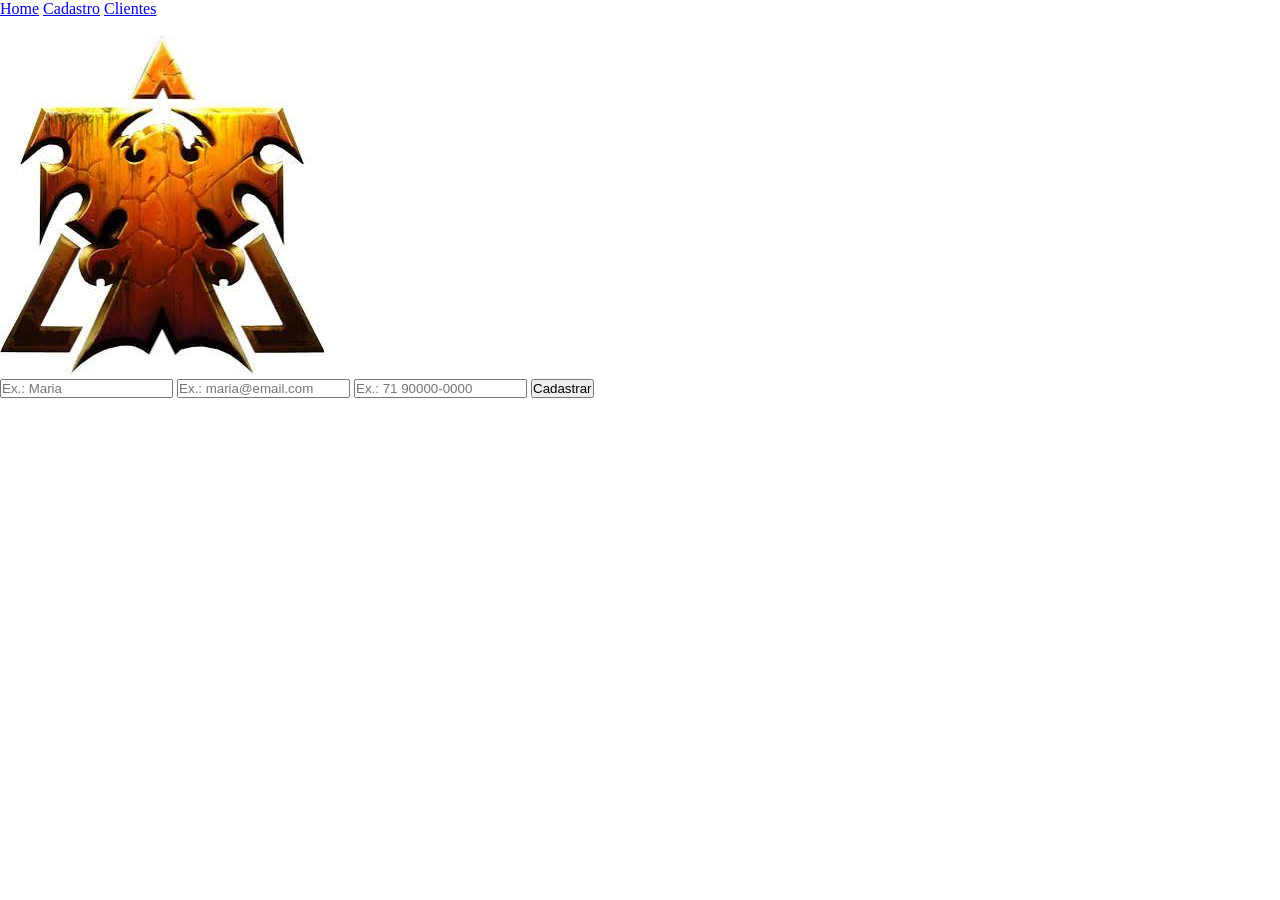
==== cadastro.html @ f827377e "meio da aula" ====
<!DOCTYPE html>
<html lang="pt">
<head>
    <meta charset="UTF-8">
    <meta name="viewport" content="width=device-width, initial-scale=1.0">
    <title>Cadastro de clientes</title>
    <link rel="stylesheet" href="cadastro.css">
</head>
<body class="pagina-cadastro">
    <nav class="menu-navegacao">
        <a href="index.html">Home</a>
        <a href="cadastro.html">Cadastro</a>
        <a href="clientes.html">Clientes</a>
        
    </nav>
    <br>
    <main class="conteudo-principal">
        <img src="assets/logo.png" alt="logo da empresa">
        <form id="formulario-cadastro">
            <input type="text" id="nome" placeholder="Ex.: Maria" required>
            <input type="email" id="email" placeholder="Ex.: maria@email.com" required>
            <input type="tel" id="telefone" placeholder="Ex.: 71 90000-0000" required>
            
            <button type="button" onclick="funcaocadastrarcliente()">Cadastrar</button>
        </form>

    </main>


    <script src="cadastro.js"></script>
</body>
</html>
---- cadastro.css ----
* {
    margin: 0;
    padding: 0;
    box-sizing: border-box;
}
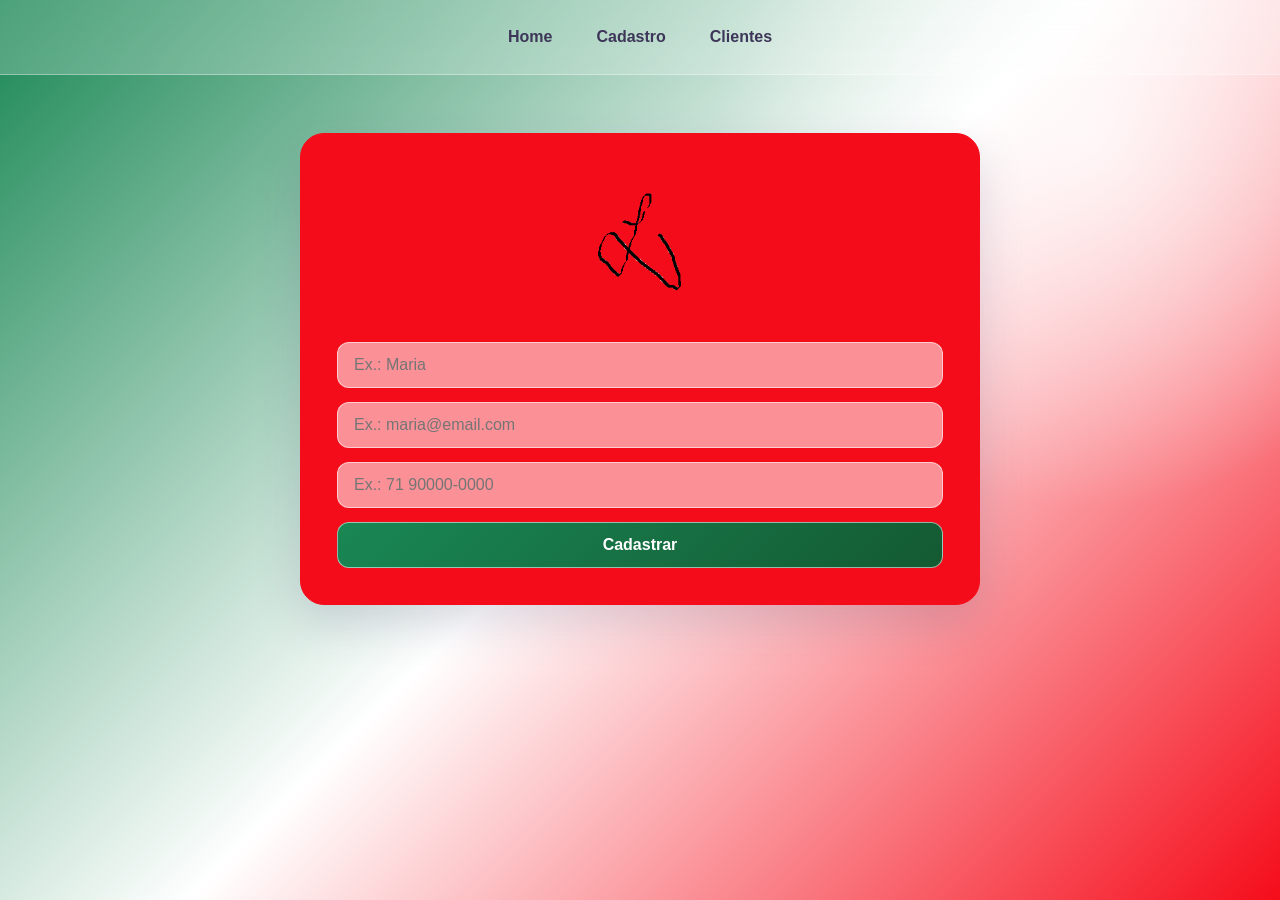
==== commit 50a30bfe: "meio da aula" ====
--- a/cadastro.html
+++ b/cadastro.html
@@ -15,7 +15,7 @@
     </nav>
     <br>
     <main class="conteudo-principal">
-        <img src="assets/logo.png" alt="logo da empresa">
+        <img src="assets/logotop.png" alt="logo da empresa" class="logo">
         <form id="formulario-cadastro">
             <input type="text" id="nome" placeholder="Ex.: Maria" required>
             <input type="email" id="email" placeholder="Ex.: maria@email.com" required>
--- a/cadastro.css
+++ b/cadastro.css
@@ -4,3 +4,78 @@
     box-sizing: border-box;
 }
 
+body {
+    min-height: 100vh;
+    font-family: "Segoe UI", Arial, sans-serif;
+    color: #145a32;
+    background:
+        radial-gradient(circle at 85% 15%, rgba(255, 255, 255, 0.75), transparent 28%),
+        linear-gradient(135deg, #198754 0%, #ffffff 50%, #F50C1A 100%);
+    background-attachment: fixed;
+}
+
+.menu-navegacao {
+    display: flex;
+    justify-content: center;
+    gap: 12px;
+    padding: 18px;
+    background: rgba(255, 255, 255, 0.22);
+    border-bottom: 1px solid rgba(255, 255, 255, 0.35);
+    backdrop-filter: blur(12px);
+}
+
+.menu-navegacao a {
+    color: #3d3658;
+    text-decoration: none;
+    font-weight: 600;
+    padding: 10px 16px;
+    border-radius: 999px;
+}
+
+.menu-navegacao a:hover {
+    background: rgba(255, 255, 255, 0.45);
+}
+
+.conteudo-principal {
+    width: min(680px, 90%);
+    margin: 40px auto;
+    padding: 36px;
+    text-align: center;
+    background: #F50C1A;
+    border: 1px solid #F50C1A;
+    color: white;
+    border-radius: 24px;
+    box-shadow: 0 18px 45px rgba(74, 67, 112, 0.18);
+    backdrop-filter: blur(16px);
+}
+
+.logo {
+    max-width: 150px;
+    margin-bottom: 20px;
+}
+
+form {
+    display: grid;
+    gap: 14px;
+}
+
+input, button {
+    width: 100%;
+    padding: 13px 16px;
+    border-radius: 12px;
+    border: 1px solid rgba(255, 255, 255, 0.55);
+    font-size: 16px;
+}
+
+input {
+    background: rgba(255, 255, 255, 0.55);
+    color: #145a32;
+}
+
+button {
+    color: white;
+    font-weight: 700;
+    cursor: pointer;
+    background: linear-gradient(135deg, #198754, #145a32);
+}
+
